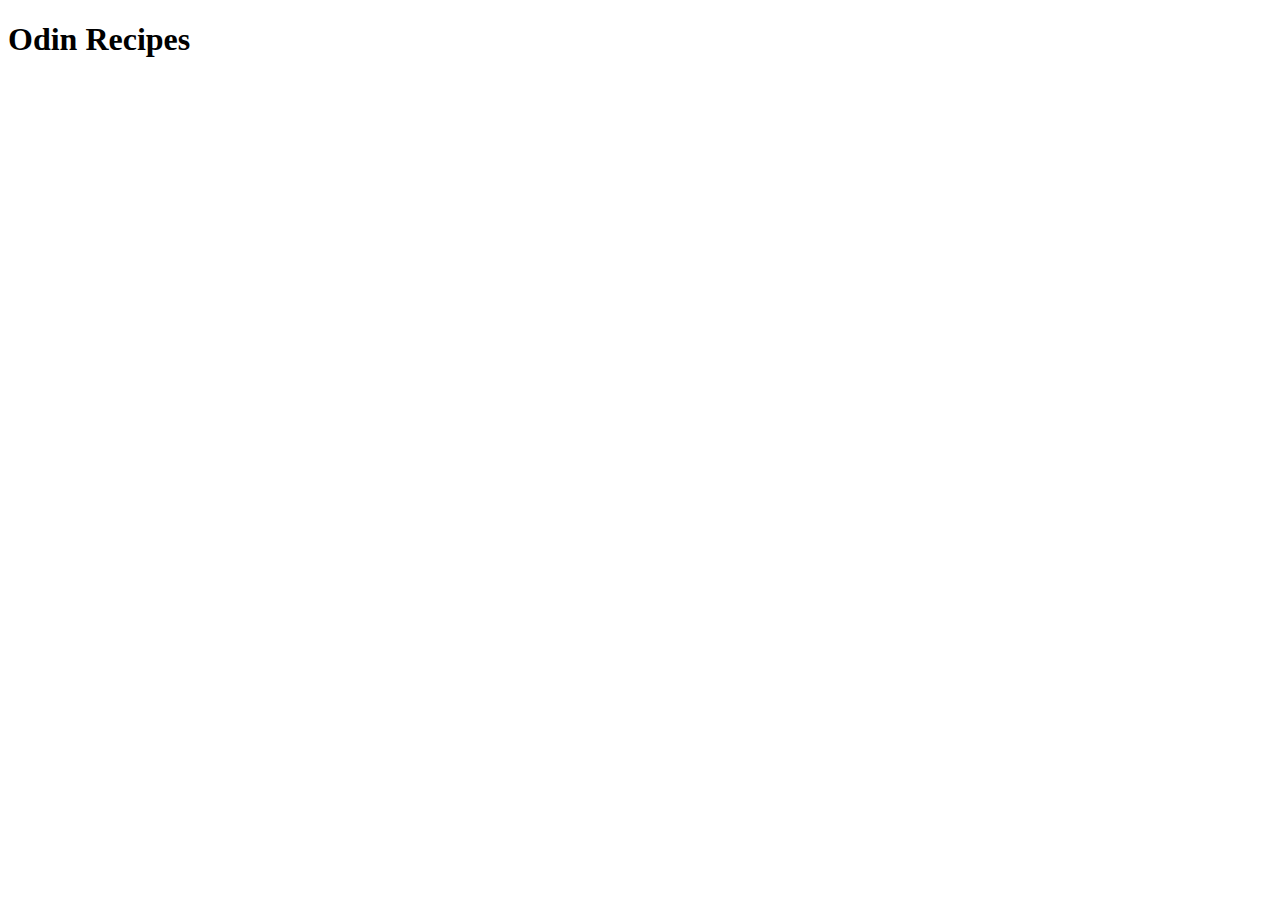
==== index.html @ da5b58a5 "Create initial structure" ====
<!DOCTYPE html>
<html lang="en">
<head>
    <meta charset="UTF-8">
    <meta http-equiv="X-UA-Compatible" content="IE=edge">
    <meta name="viewport" content="width=device-width, initial-scale=1.0">
    <title>Odin Recipes</title>
</head>
<body>

    <h1>Odin Recipes</h1>
    
</body>
</html>
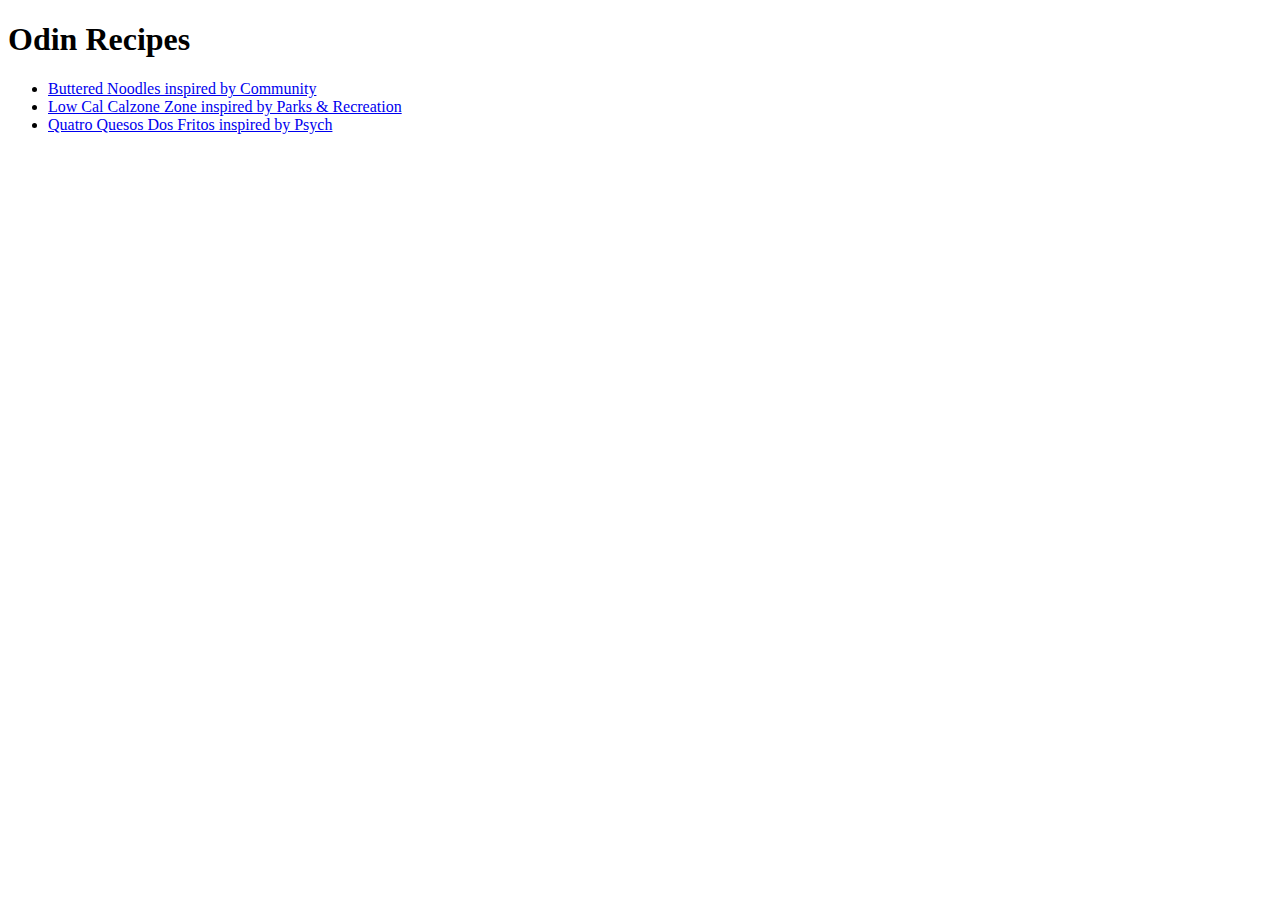
==== commit 5c0f973a: "Add more recipes" ====
--- a/index.html
+++ b/index.html
@@ -9,6 +9,12 @@
 <body>
 
     <h1>Odin Recipes</h1>
-    
+
+    <ul>
+        <li><a href="recipes/buttered-noodles.html">Buttered Noodles inspired by Community</a></li>
+        <li><a href="recipes/calzone.html">Low Cal Calzone Zone inspired by Parks &amp; Recreation</a></li>
+        <li><a href="recipes/quatro-quesos.html">Quatro Quesos Dos Fritos inspired by Psych</a></li>
+    </ul>
+
 </body>
 </html>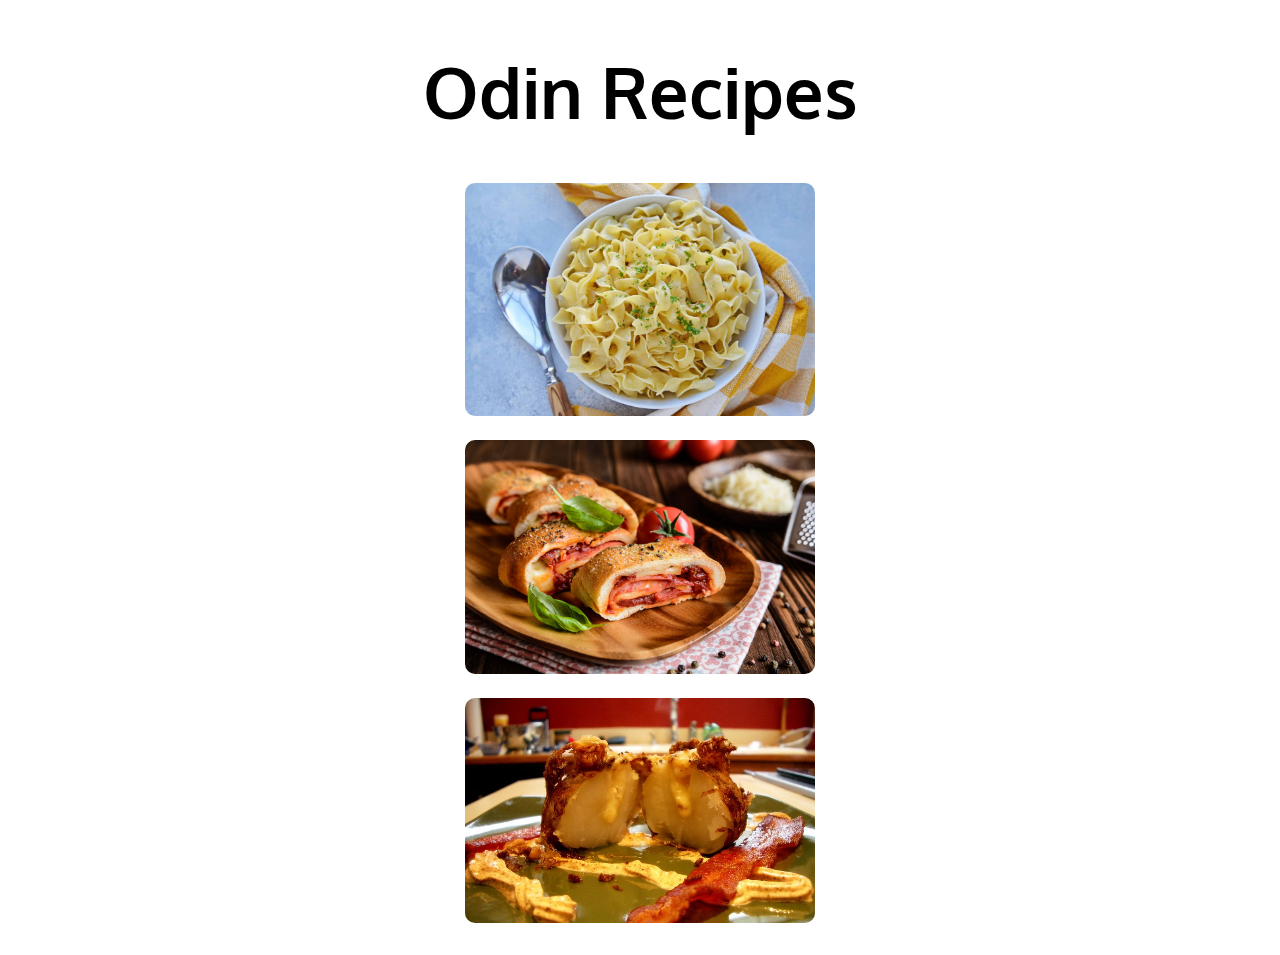
==== commit f763c745: "Add styles" ====
--- a/index.html
+++ b/index.html
@@ -5,16 +5,45 @@
     <meta http-equiv="X-UA-Compatible" content="IE=edge">
     <meta name="viewport" content="width=device-width, initial-scale=1.0">
     <title>Odin Recipes</title>
+    <link rel="stylesheet" href="./css/index.css">
 </head>
 <body>
 
-    <h1>Odin Recipes</h1>
+        <h1>Odin Recipes</h1>
 
-    <ul>
-        <li><a href="recipes/buttered-noodles.html">Buttered Noodles inspired by Community</a></li>
-        <li><a href="recipes/calzone.html">Low Cal Calzone Zone inspired by Parks &amp; Recreation</a></li>
-        <li><a href="recipes/quatro-quesos.html">Quatro Quesos Dos Fritos inspired by Psych</a></li>
-    </ul>
+    <div class="content-wrapper">
+
+        <div class="content">
+
+            <div class="slide">
+                <div class="name">
+                    Buttered Noodles from Community
+                </div>
+                    <a href="./recipes/buttered-noodles.html">
+                        <img src="./img/Buttered-Noodles.jpg" alt="buttered-noodles">
+                    </a>
+            </div>
+
+            <div class="slide">
+                <div class="name">
+                    Low Cal Calzone Zone from Parks &amp; Recreation
+                </div>
+                    <a href="./recipes/calzone.html">
+                        <img src="./img/calzone.jpeg" alt="calzone">
+                    </a>
+            </div>
+
+            <div class="slide">
+                <div class="name">
+                    Quatro Quesos Dos Fritos from Psych
+                </div>
+                    <a href="./recipes/quatro-quesos.html">
+                        <img src="./img/quatro-quesos.jpeg" alt="quatro-quesos">
+                    </a>
+                </div>
+            </div>
+
+        </div>
 
 </body>
 </html>--- a/css/index.css
+++ b/css/index.css
@@ -0,0 +1,53 @@
+@import url('https://fonts.googleapis.com/css2?family=Oxygen:wght@300&display=swap');
+@import url('https://fonts.googleapis.com/css2?family=Comfortaa:wght@300&display=swap');
+
+h1 {
+    text-align: center;
+    font-family: 'Oxygen', sans-serif;
+    font-size: 4.375em;
+}
+
+.content-wrapper {
+    display: flex;
+    flex-direction: column;
+    justify-content: center;
+    align-items: center;
+}
+
+.slide {
+    position: relative;
+}
+
+.name {
+    position: absolute;
+    font-size: 1.5625em;
+    font-family: 'Comfortaa', cursive;
+    top: 50%;
+    left: 50%;
+    transform: translate(-50%, -50%);
+    z-index: -1;
+    transition: transform 0.5s ease-out;
+}
+
+.content img {
+    width: 21.875em;
+    height: auto;
+    border-radius: 0.625em;
+    margin-bottom: 1.25em;
+}
+
+.slide:hover .name {
+    transform: translate(120%, -50%);
+}
+
+.content:hover img {
+    transform: scale(0.9);
+    filter: blur(0.125em);
+    transition: filter 0.5s ease-out, transform 0.5s ease-out;
+}
+
+.content img:hover {
+    transform: scale(1.1);
+    filter: blur(0);
+    box-shadow: 0 0.3125em 1.25em rgba(0, 0, 0, 0.8);
+}